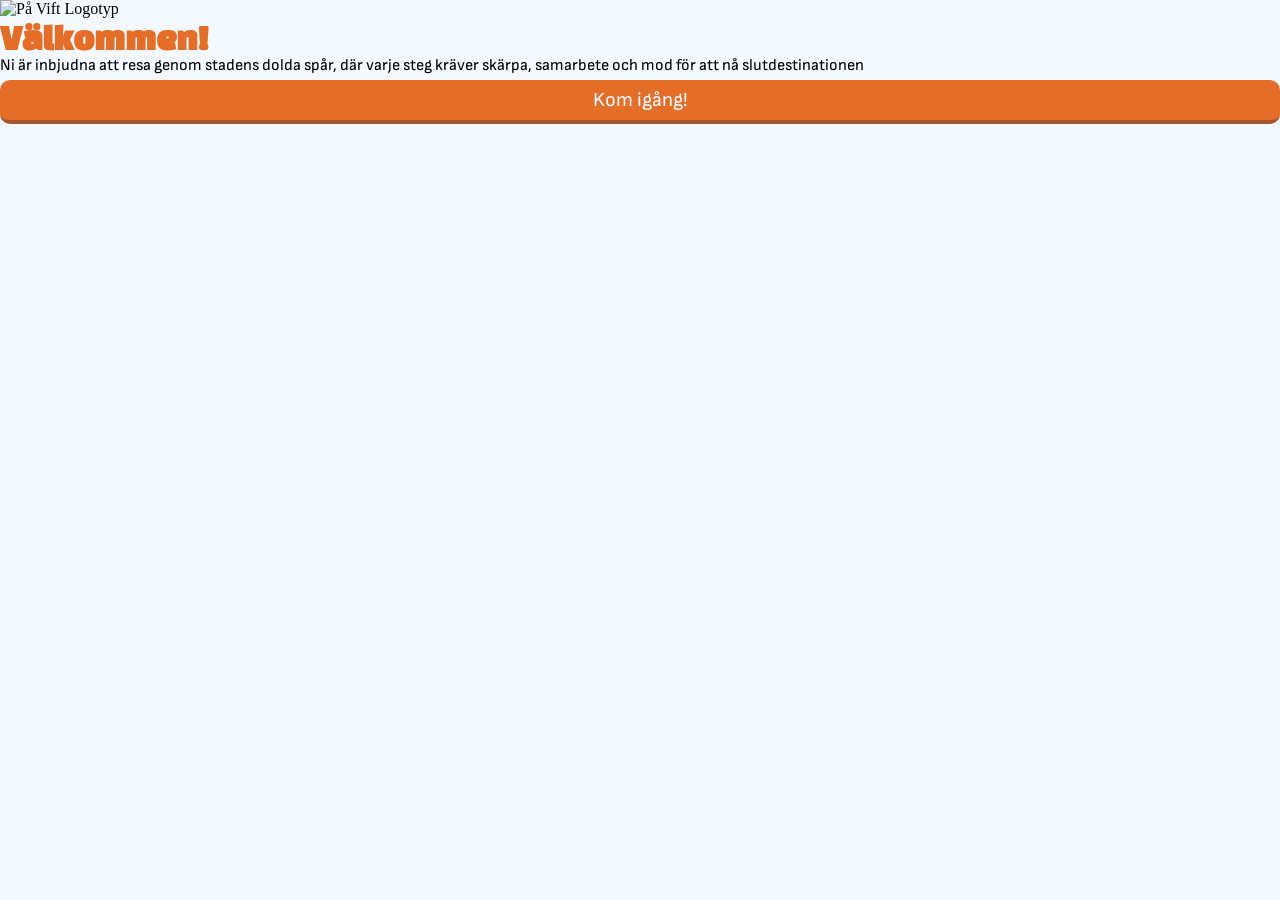
==== index.html @ 98c94fb0 "removed server folder and put welcome html (index.html) at root level" ====
<!DOCTYPE html>
<html lang="en">

<head>
    <meta charset="UTF-8">
    <meta name="viewport" content="width=device-width, initial-scale=1.0">
    <title>Document</title>
    <link rel="stylesheet" href="/client/css/style.css">
    <link rel="stylesheet" href="../css/welcome.css">
</head>

<body>
    <header id="welcomeHeader">
        <img id="logo" src="../media/paViftLogo.svg" alt="På Vift Logotyp">
    </header>
    <main id="welcomeMain">
        <h2>Välkommen!</h2>
        <p>
            Ni är inbjudna att resa genom stadens dolda spår, där varje steg
            kräver skärpa, samarbete och mod för att nå slutdestinationen
        </p>
        <nav> <a class="linkBTN" href="/client/pages/register.html">Kom igång!</a></nav>


    </main>
</body>

</html>
---- client/css/style.css ----
@font-face {
    font-family: ChangaOne;
    src: url(../media/ChangaOne-Regular.ttf);
}

@font-face {
    font-family: SofiaSans;
    src: url(../media/SofiaSans-VariableFont_wght.ttf);
}

:root {
    --backgroundColor: #F3F9FF;
    --cardColor: #cdcdcd;
    --pFont: SofiaSans;
    --pColorLight: #938C8C;
    --pLarge: 20px;
    --pMedium: 16px;
    --pSmall: 13px;

    --hFont: ChangaOne;
    --hColor: #e46e27;
    --h1Size: 48px;
    --h2Size: 36px;
    --h3Size: 24px;
    --h4Size: 20px;
}


body {
    margin: 0;
    background-color: var(--backgroundColor);
    box-sizing: border-box;
}

.container {
    margin-left: 16px;
    margin-right: 16px;
}

p {
    font-family: var(--pFont);
    margin: 0;
}

h1 {
    font-size: var(--h1Size);
}

h2 {
    font-size: var(--h2Size);
}

h3 {
    font-size: var(--h3Size);
}

h4 {
    font-size: var(--h4Size);
}

h2,
h3,
h4 {
    margin: 0;
}

h1,
h2,
h3,
h4,
button {
    font-family: var(--hFont);
    color: var(--hColor);
}

a {
    text-decoration: none;

}

button:active {
    border-bottom: none;
}

.linkBTN {
    display: flex;
    justify-content: center;
    font-family: var(--pFont);
    font-size: var(--pLarge);
    color: #F3F9FF;
    margin: 5px 0px 0px 0px;
    padding: 8px 0 8px 0;
    width: 100%;
    background-color: var(--hColor);
    border: none;
    border-bottom: 4px solid #A7562E;
    border-radius: 10px;
}


.overlay-popup {

    background-color: rgba(0, 0, 0, 0.75);
    position: absolute;
    top: 0;
    right: 0;
    bottom: 0;
    left: 0;
    display: none;
    align-items: center;
    justify-content: center;
    flex-direction: column;
    z-index: 9999;
    padding: 0 16px;
}

.overlay-popup .container {
    width: 100%;
}


input {
    display: block;
    padding: 8px;
    margin: 0px;
    border: none;
    font-size: 16px;
}

input:focus {
    outline-style: none;
}


.close-popup {
    width: 16px;
    color: #ADADAD;
    position: relative;
    left: -8px;
    top: -8px;
    margin-bottom: -16px;
}


.inactive {
    background-color: #EEA375;
    border-bottom: none;
    color: #EAEAEA;
}

/*
STYLE FOR OVERLAY POPUP CARD
*/

.answer-card {
    display: flex;
    flex-direction: column;
    padding: 24px 16px;
    background: var(--backgroundColor);
    border-radius: 10px;
    gap: 20px;
    /* width: 100%; */
    text-align: center;
}

.answer-card input {
    margin: 8px 0 8px 0;
    background-color: #EAEAEA;
    border: 1px solid #DADADA;
    border-radius: 4px;
}

.answer-card input:focus {
    outline-style: solid;
    outline-color: var(--hColor);
}

.titleAndInput-container {
    display: flex;
    flex-direction: column;
    gap: 8px;
}

.hidden {
    display: none;
}

#wrong {
    border: 2px solid #DD1A1A;
    background-color: #FFBFBF;
    animation: shake 0.2s;
    font-weight: 600;
}


@keyframes shake {

    0% {
        transform: translateY(0)
    }

    25% {
        transform: translateX(5px)
    }

    50% {
        transform: translateY(-5px)
    }

    75% {
        transform: translateX(5px)
    }

    100% {
        transform: translateX(0)
    }
}
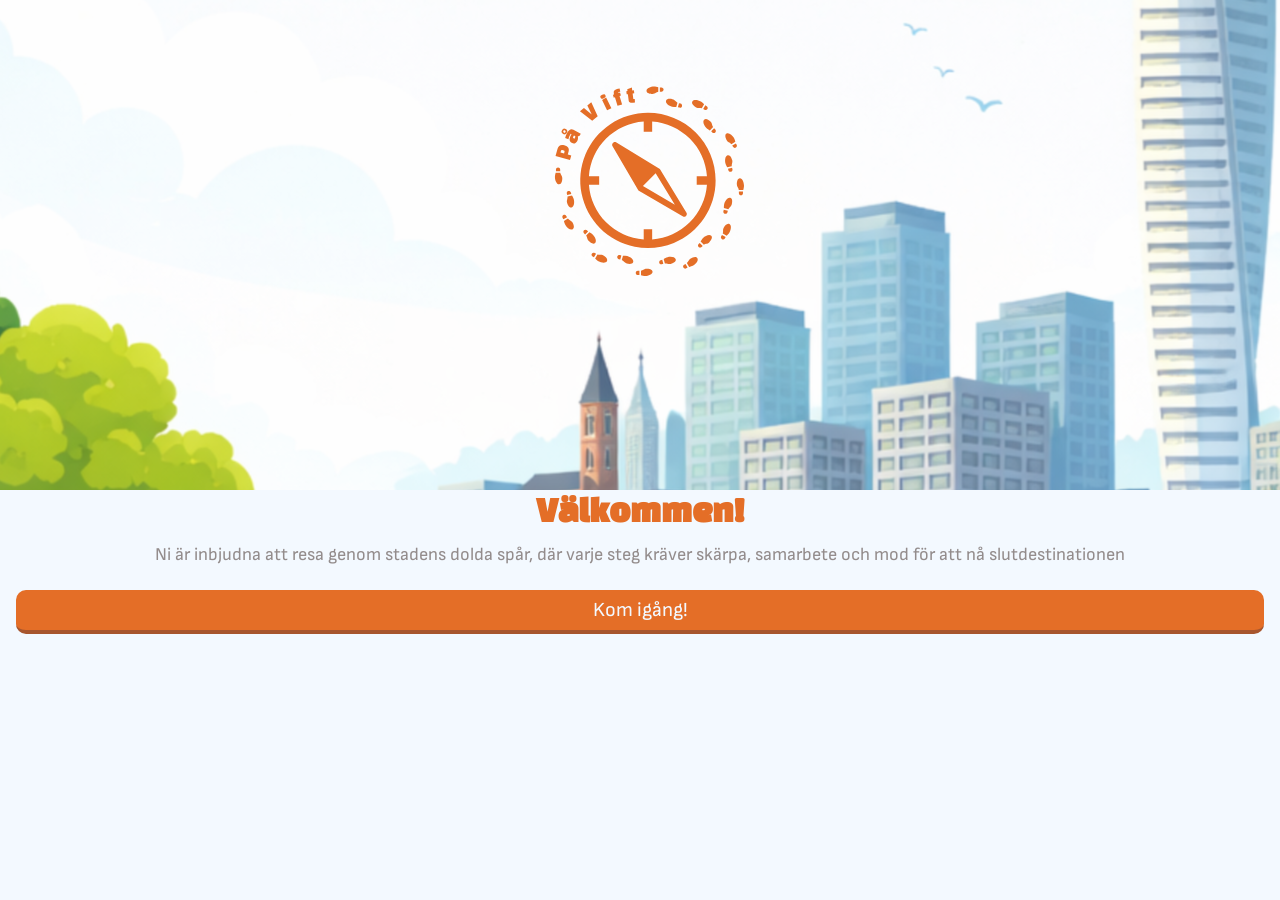
==== commit b76bd699: "Notification added for map site" ====
--- a/index.html
+++ b/index.html
@@ -5,13 +5,13 @@
     <meta charset="UTF-8">
     <meta name="viewport" content="width=device-width, initial-scale=1.0">
     <title>Document</title>
-    <link rel="stylesheet" href="/client/css/style.css">
-    <link rel="stylesheet" href="../css/welcome.css">
+    <link rel="stylesheet" href="./client/css/style.css">
+    <link rel="stylesheet" href="./client/css/welcome.css">
 </head>
 
 <body>
     <header id="welcomeHeader">
-        <img id="logo" src="../media/paViftLogo.svg" alt="På Vift Logotyp">
+        <img id="logo" src="./client/media/paViftLogo.svg" alt="På Vift Logotyp">
     </header>
     <main id="welcomeMain">
         <h2>Välkommen!</h2>
@@ -19,7 +19,7 @@
             Ni är inbjudna att resa genom stadens dolda spår, där varje steg
             kräver skärpa, samarbete och mod för att nå slutdestinationen
         </p>
-        <nav> <a class="linkBTN" href="/client/pages/register.html">Kom igång!</a></nav>
+        <nav> <a class="linkBTN" href="./client/pages/register.html">Kom igång!</a></nav>
 
 
     </main>
--- a/client/css/welcome.css
+++ b/client/css/welcome.css
@@ -0,0 +1,50 @@
+/* WELCOME PAGE */
+
+body {
+    height: 100%;
+    overflow-y: scroll;
+}
+
+#welcomeHeader {
+    height: 490px;
+    width: 100vw;
+    background-image: url(../media/paViftBackground.svg);
+    background-position: center;
+    background-size: cover;
+
+    display: flex;
+    align-items: baseline;
+    justify-content: center;
+}
+
+
+#logo {
+    margin-top: 67px;
+}
+
+#welcomeMain {
+    display: flex;
+    flex-direction: column;
+    align-items: center;
+    margin: 0px 16px 104px 16px;
+}
+
+#welcomeMain h2 {
+    font-family: var(--hFont);
+    font-size: var(--h2Size);
+    margin: 0px 0px 10px 0px;
+    color: var(--hColor);
+
+}
+
+#welcomeMain p {
+    font-family: var(--pFont);
+    font-size: 18px;
+    text-align: center;
+    margin: 6px 0px 20px 0px;
+    color: var(--pColorLight);
+}
+
+nav {
+    width: 100%;
+}
